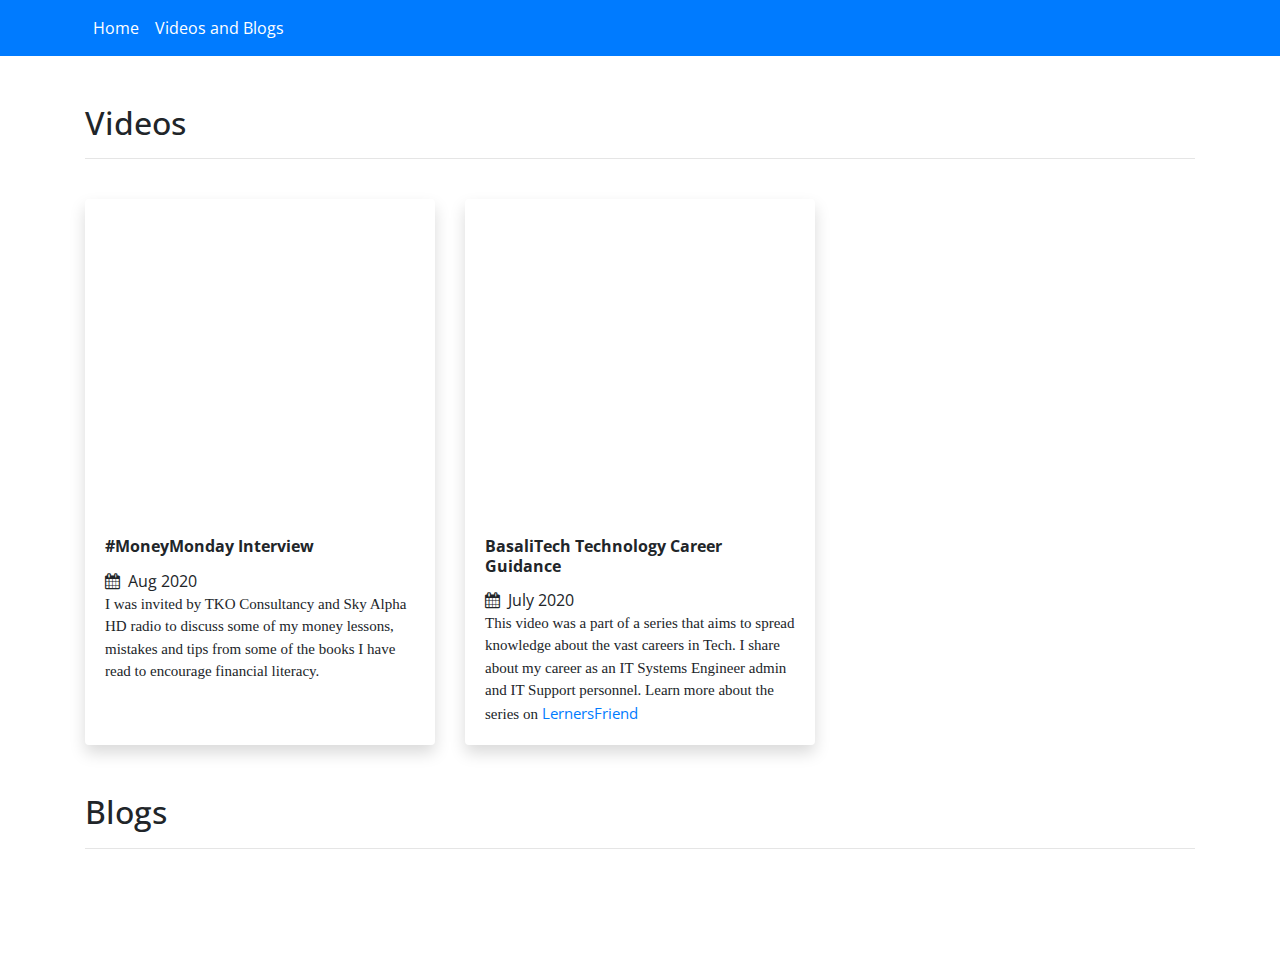
==== blogs.html @ 84850340 "Added the blos file" ====
<!DOCTYPE html>
<html lang="en" style="scroll-behavior: smooth;">
	<head>
		<title>Setsoto Hlohlomi</title>
		<meta charset="utf-8">
		<meta name="viewport" content="width=device-width, initial-scale=1">

		

		<!-- Latest compiled and minified CSS  and Java Script-->

		<link rel="stylesheet" href="https://stackpath.bootstrapcdn.com/bootstrap/4.4.1/css/bootstrap.min.css"
		    integrity="sha384-Vkoo8x4CGsO3+Hhxv8T/Q5PaXtkKtu6ug5TOeNV6gBiFeWPGFN9MuhOf23Q9Ifjh" crossorigin="anonymous">
		<link rel="stylesheet" href="https://cdnjs.cloudflare.com/ajax/libs/font-awesome/4.7.0/css/font-awesome.min.css">

		<script src="https://stackpath.bootstrapcdn.com/bootstrap/4.4.1/js/bootstrap.min.js"
		    integrity="sha384-wfSDF2E50Y2D1uUdj0O3uMBJnjuUD4Ih7YwaYd1iqfktj0Uod8GCExl3Og8ifwB6" crossorigin="anonymous">
		</script>

		<!-- Owl Carousel api -->
		<link rel="stylesheet" href="OwlCarousel2-2.3.4/dist/assets/owl.carousel.min.css">
		<link rel="stylesheet" href="OwlCarousel2-2.3.4/dist/assets/owl.theme.default.min.css">

		<!--Link to google fonts-->
		<link href="https://fonts.googleapis.com/css?family=Open+Sans" rel="stylesheet"> 
		<!-- my custom CSS file -->
		<link rel="stylesheet" href="css/main.css">
		<style>
			p{font-size : 14;
			font-family: 'Calibri';
			}
			.owl-carousel{
				margin-bottom: 40px;
			}
			.owl-nav {
			}
			.owl-dots{
				margin-bottom: 40px;
			}
			.owl-stage {
			    width: auto;
			    height: 28em;
			    padding-bottom: 1em;
			}
			.owl-item {
				height:100%;

			}
			.item {
				height:100%;
			}

			.card
			{

			}

		</style>

		

	</head>
	<body >
		<nav class="navbar sticky-top  navbar-expand-lg navbar-dark bg-primary">
		    <div class="container text-dark">
		        <button class="navbar-toggler" type="button" data-toggle="collapse" data-target="#myNavbar"
		            aria-controls="myNavbar" aria-expanded="false" aria-label="Toggle navigation">
		            <span class="navbar-toggler-icon"></span>
		        </button>

		        <div class="collapse navbar-collapse" id="myNavbar">
		            <ul style="font-size: 16px;" class="nav navbar-nav">
	                    <li class="nav-item">
	                        <a class="nav-link active"  href="index.html">Home</a>
	                    </li>
	                    <li class="nav-item">
	                        <a class="nav-link active" href="blogs.html">Videos and Blogs</a>
	                    </li>
	                    
	                    <!--li class="nav-item">		
	                        <a class="nav-link active" href="pages/resume.html">Resume</a>
	                    </li-->

		             </ul>
		        </div>
		    </div>
		</nav>
		<div class="container my-5" id="videos" style="margin-bottom: 5em;">
			<div class="row">
				<div class="col-md-12">	
					<h2 style="word-wrap:break-word">Videos</h2><hr><br>
				</div>	
			</div>
			<div class="row">
				<div class="col-md-4">	
					<div class="card border-0 h-100 shadow">
				          	<div class="card-title">
				            	<iframe width="100%" height="300" src="https://www.youtube.com/embed/huXx4dNtskM" frameborder="0" allow="accelerometer; autoplay; encrypted-media; gyroscope; picture-in-picture" allowfullscreen></iframe>
				        	</div>
				          	<div class="card-body">
				            		<h6 class="card-title"><b>#MoneyMonday Interview</b></h6>
				           		<i class="fa fa-calendar pr-2" ></i>Aug 2020<br>
				            	<p class="card-text">I was invited by TKO Consultancy and Sky Alpha HD radio to discuss some of my money lessons, mistakes and tips from some of the books I have read to encourage financial literacy.
				              	
				            	</p>
				          	</div>
				          	
				        </div>
				</div>
				<div class="col-md-4">	
					<div class="card border-0 h-100 shadow">
				          	<div class="card-title">
				            	<iframe width="100%" height="300" src="https://www.youtube.com/embed/GATgZjZCHew" frameborder="0" allow="accelerometer; autoplay; encrypted-media; gyroscope; picture-in-picture" allowfullscreen></iframe>
				        	</div>
				          	<div class="card-body">
				            		<h6 class="card-title"><b>BasaliTech Technology Career Guidance</b></h6>
				           		<i class="fa fa-calendar pr-2" ></i>July 2020<br>
				            	<p class="card-text">This video was a part of a series that aims to spread knowledge about the vast careers in Tech. I share about my career as an IT Systems Engineer admin and IT Support personnel. Learn more about the series on
				              	<a href="https://learnersfriend.com" target="_blank">LernersFriend</a>
				            		</p>
				          	</div>
				          	
				        </div>
				</div>	

			</div>
		</div>
		<div class="container" id="blogs" style="margin-bottom: 5em;">
			<div class="row">
				<div class="col-md-12">
					
					<h2 style="word-wrap:break-word">Blogs</h2><hr><br>
				</div>	
			</div>
			<div class="row">
				<div class="col-md-12">
					<div id="retainable-rss-embed" 
						data-rss="https://medium.com/feed/@shlohlomi"
						data-maxcols="3" 
						data-layout="grid" 
						data-poststyle="inline" 
						data-readmore="Read the rest" 
						data-buttonclass="btn btn-primary" 
						data-offset="-100">	
					</div>
				</div>
				
			</div>
		</div>

		<!-- Optional JavaScript -->
    	<!-- jQuery first, then Popper.js, then Bootstrap JS -->
		<script src="https://code.jquery.com/jquery-3.5.1.slim.min.js" integrity="sha384-DfXdz2htPH0lsSSs5nCTpuj/zy4C+OGpamoFVy38MVBnE+IbbVYUew+OrCXaRkfj" crossorigin="anonymous"></script>
    	<script src="https://cdn.jsdelivr.net/npm/popper.js@1.16.0/dist/umd/popper.min.js" integrity="sha384-Q6E9RHvbIyZFJoft+2mJbHaEWldlvI9IOYy5n3zV9zzTtmI3UksdQRVvoxMfooAo" crossorigin="anonymous"></script>
    	<script src="https://stackpath.bootstrapcdn.com/bootstrap/4.5.0/js/bootstrap.min.js" integrity="sha384-OgVRvuATP1z7JjHLkuOU7Xw704+h835Lr+6QL9UvYjZE3Ipu6Tp75j7Bh/kR0JKI" crossorigin="anonymous"></script>

    	<!-- Ows carousel scripts -->
		<script src="OwlCarousel2-2.3.4/docs/assets/vendorsjquery.min.js"></script>
		<script src="OwlCarousel2-2.3.4/dist/owl.carousel.min.js"></script>
		<script src="https://www.retainable.app/assets/retainable/rss-embed/retainable-rss-embed.js"></script>

		<script type="text/javascript">

			

		</script>
	</body>

</html>
---- css/main.css ----
*{
	font-family: 'Open Sans', sans-serif;
}
body {
   
}
h1 {
	font-family: 'Open Sans', sans-serif;
}
p {
	font-family: 'Open Sans', sans-serif;
    font-size: 15px;
}

.message-item {
margin-bottom: 25px;
margin-left: 40px;
width: 400px;
position: relative;
}
.message-item .message-inner {
background: #fff;
border: 1px solid #ddd;
border-radius: 3px;
padding: 10px;
position: relative;
}
.message-item .message-inner:before {
border-right: 10px solid #ddd;
border-style: solid;
border-width: 10px;
color: rgba(0,0,0,0);
content: "";
display: block;
height: 0;
position: absolute;
left: -20px;
top: 6px;
width: 0;
}
.message-item .message-inner:after {
border-right: 10px solid #fff;
border-style: solid;
border-width: 10px;
color: rgba(0,0,0,0);
content: "";
display: block;
height: 0;
position: absolute;
left: -18px;
top: 6px;
width: 0;
}
.message-item:before {
background: #fff;
border-radius: 2px;
bottom: -30px;
box-shadow: 0 0 3px rgba(0,0,0,0.2);
content: "";
height: 100%;
left: -30px;
position: absolute;
width: 3px;
}
.message-item:after {
background: #fff;
border: 2px solid #ccc;
border-radius: 50%;
box-shadow: 0 0 5px rgba(0,0,0,0.1);
content: "";
height: 15px;
left: -36px;
position: absolute;
top: 10px;
width: 15px;
}
.clearfix:before, .clearfix:after {
content: " ";
display: table;
}
.message-item .message-head {
border-bottom: 1px solid #eee;
margin-bottom: 8px;
padding-bottom: 8px;
}
.message-item .message-head .avatar {
margin-right: 20px;
}
.message-item .message-head .user-detail {
overflow: hidden;
}
.message-item .message-head .user-detail h5 {
font-size: 16px;
font-weight: bold;
margin: 0;
}
.message-item .message-head .post-meta {
float: left;
padding: 0 5px 0 0;
}
.message-item .message-head .post-meta >div {
color: #333;
font-weight: bold;
text-align: right;
}
.post-meta > div {
color: #777;
font-size: 12px;
line-height: 22px;
}
.message-item .message-head .post-meta >div {
color: #333;
font-weight: bold;
text-align: right;
}
.post-meta > div {
color: #777;
font-size: 12px;
line-height: 22px;
}
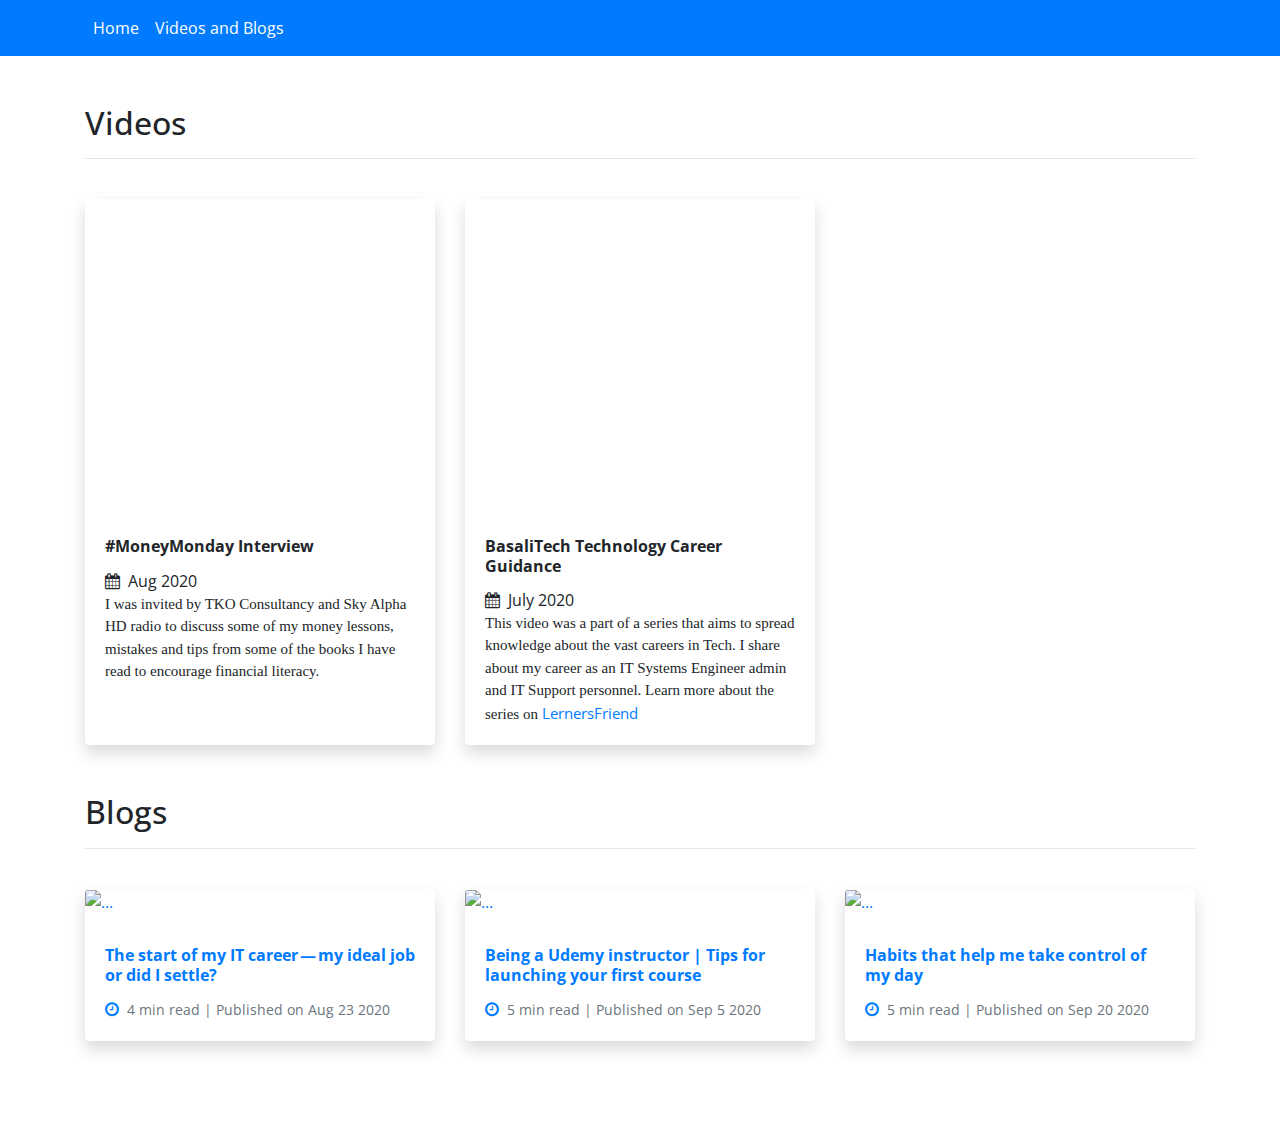
==== commit 9986c284: "Added blogs" ====
--- a/blogs.html
+++ b/blogs.html
@@ -132,7 +132,7 @@
 					<h2 style="word-wrap:break-word">Blogs</h2><hr><br>
 				</div>	
 			</div>
-			<div class="row">
+			<!--div class="row">
 				<div class="col-md-12">
 					<div id="retainable-rss-embed" 
 						data-rss="https://medium.com/feed/@shlohlomi"
@@ -145,6 +145,54 @@
 					</div>
 				</div>
 				
+			</div-->
+			<div class="row">
+				<div class="col-md-4">
+					<a href="https://medium.com/@shlohlomi/the-start-of-my-it-career-my-ideal-job-or-did-i-settle-a5a3d366b0c5?source=friends_link&sk=661e898fddcdcc94c863febc242cbd21" target="_blank">
+						<div class="card border-0 h-100 shadow">
+				          	<div class="card-title">
+				            	<img id="himg" style="height: 200px" src="images/question-63916_1920.jpg" class="card-img-top" alt="...">
+				        	</div>
+				          	<div class="card-body">
+				            	<h6 class="card-title"><b>The start of my IT career — my ideal job or did I settle?</b></h6>
+				           		<i class="fa fa-clock-o pr-2" ></i><text class="text-muted" style="font-size: 14px" >4 min read | Published on Aug 23 2020</text><br>
+				     
+				          	</div>
+				          	
+				        </div>
+				    </a>
+				</div>
+				<div class="col-md-4">
+					<a href="https://medium.com/@shlohlomi/being-a-udemy-instructor-tips-for-launching-your-first-course-1c0af326e559?source=friends_link&sk=5548d3409cc4dc4f9cbbbe2ee43dc599" target="_blank">
+						<div class="card border-0 h-100 shadow">
+				          	<div class="card-title">
+				            	<img id="himg" style="height: 200px" src="images/macbook-926335_1920.jpg" class="card-img-top" alt="...">
+				        	</div>
+				          	<div class="card-body">
+				            	<h6 class="card-title"><b>Being a Udemy instructor | Tips for launching your first course</b></h6>
+				           		<i class="fa fa-clock-o pr-2" ></i><text class="text-muted" style="font-size: 14px" >5 min read | Published on Sep 5 2020</text><br>
+				     
+				          	</div>
+				          	
+				        </div>
+				    </a>
+				</div>
+				<div class="col-md-4">
+					<a href="https://medium.com/@shlohlomi/habits-that-help-me-take-control-of-my-day-7b049058378b?source=friends_link&sk=bcc364621ba0131c6b1b7e8b23a0b7aa" target="_blank">
+						<div class="card border-0 h-100 shadow">
+				          	<div class="card-title">
+				            	<img id="himg" style="height: 200px" src="images/todolist.jpg" class="card-img-top" alt="...">
+				        	</div>
+				          	<div class="card-body">
+				          		
+				            	<h6 class="card-title"><b>Habits that help me take control of my day</b></h6>
+				           		<i class="fa fa-clock-o pr-2" ></i><text class="text-muted" style="font-size: 14px" >5 min read | Published on Sep 20 2020</text><br>
+				     			
+				          	</div>
+				          	
+				        </div>
+				    </a>
+				</div>
 			</div>
 		</div>
 
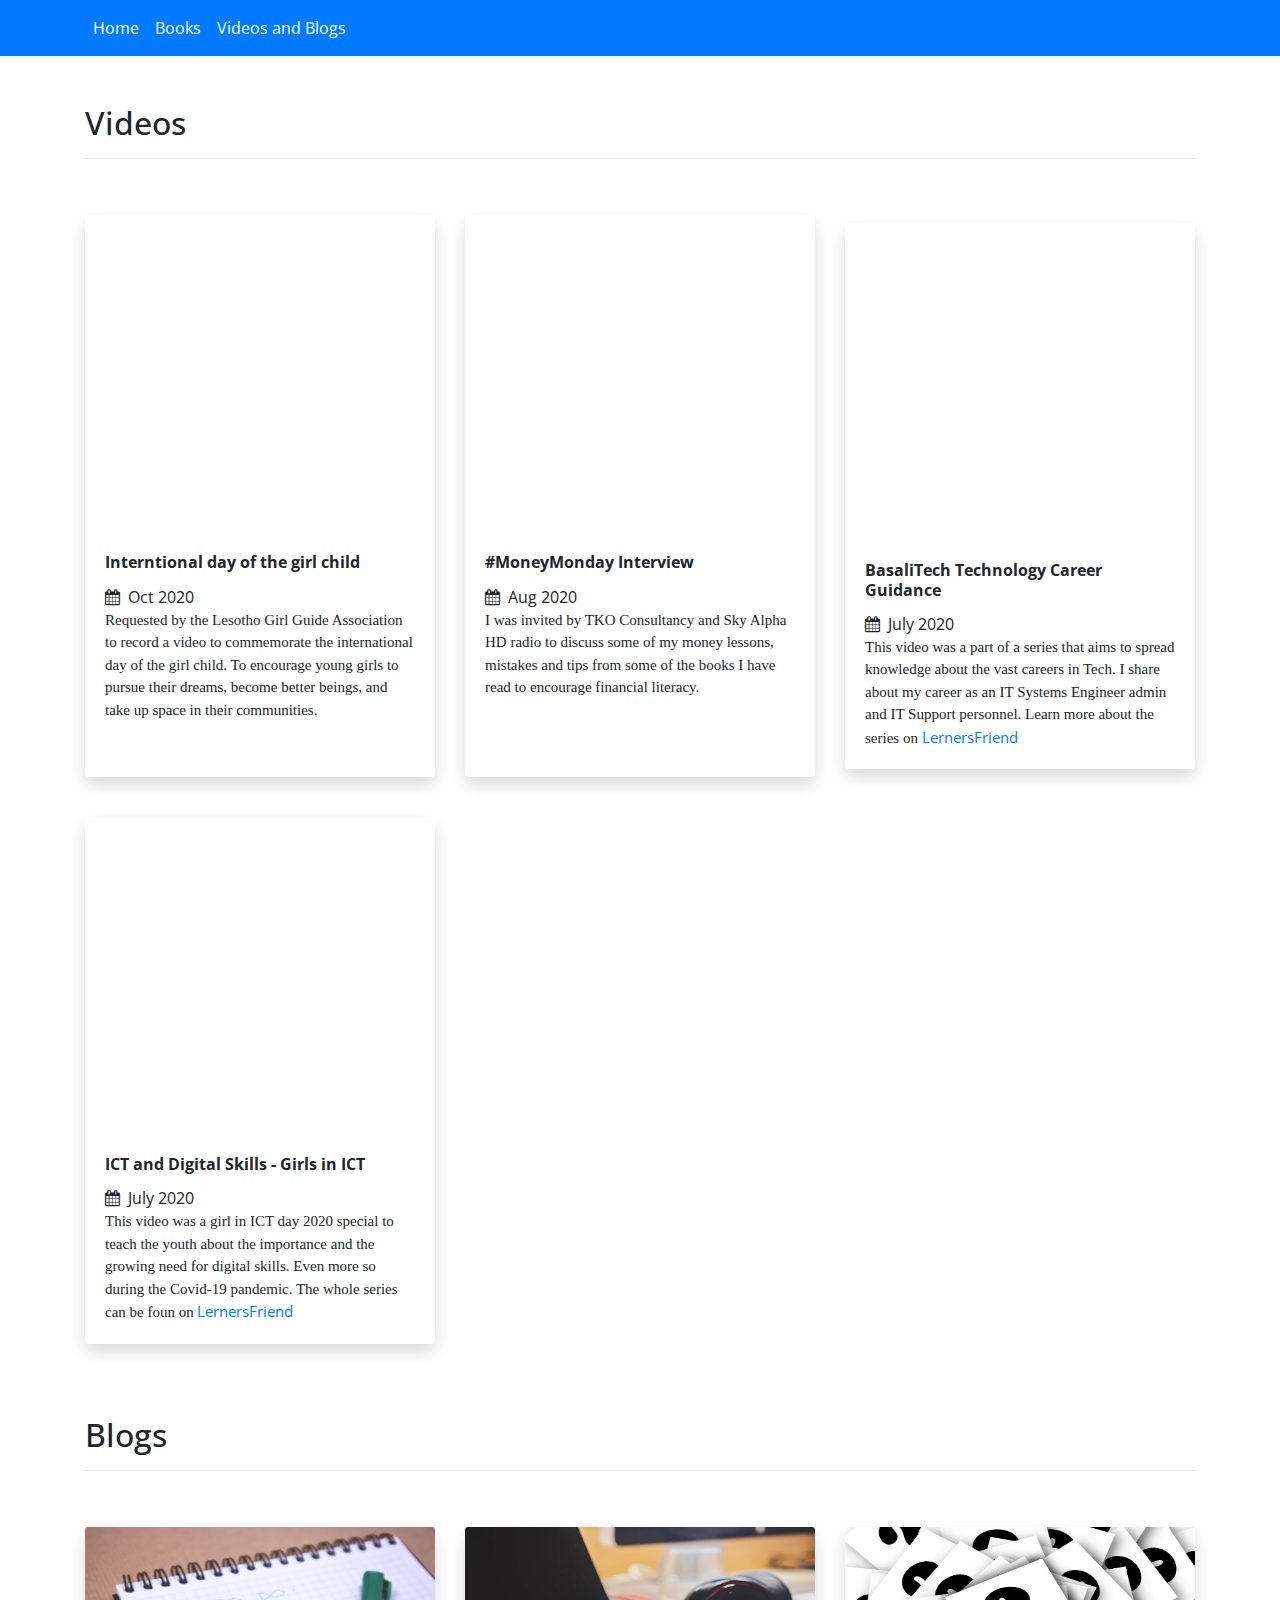
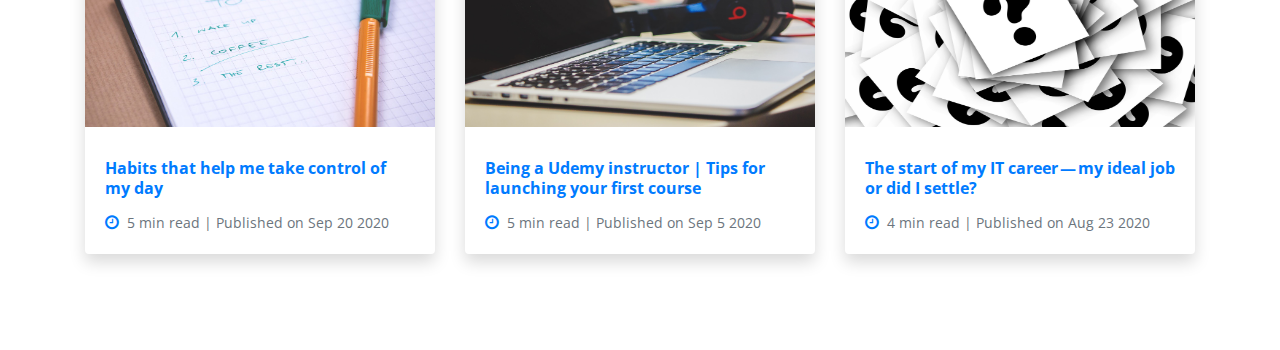
==== commit 81438017: "Updates index and blogs, added books" ====
--- a/blogs.html
+++ b/blogs.html
@@ -74,6 +74,9 @@
 	                        <a class="nav-link active"  href="index.html">Home</a>
 	                    </li>
 	                    <li class="nav-item">
+	                        <a class="nav-link active" href="books.html">Books</a>
+	                    </li>
+	                    <li class="nav-item">
 	                        <a class="nav-link active" href="blogs.html">Videos and Blogs</a>
 	                    </li>
 	                    
@@ -91,8 +94,24 @@
 					<h2 style="word-wrap:break-word">Videos</h2><hr><br>
 				</div>	
 			</div>
-			<div class="row">
-				<div class="col-md-4">	
+			
+			<div class="row">
+				<div class="col-md-4 py-3">	
+					<div class="card border-0 h-100 shadow">
+				          	<div class="card-title">
+				            	<iframe width="100%" height="300" src="https://www.youtube.com/embed/Z8ZpvvePrUA" frameborder="0" allow="accelerometer; autoplay; clipboard-write; encrypted-media; gyroscope; picture-in-picture" allowfullscreen></iframe>
+				        	</div>
+				          	<div class="card-body">
+				            		<h6 class="card-title"><b>Interntional day of the girl child</b></h6>
+				           		<i class="fa fa-calendar pr-2" ></i>Oct 2020<br>
+				            	<p class="card-text">Requested by the Lesotho Girl Guide Association to record a video to commemorate the international day of the girl child. To encourage young girls to pursue their dreams, become better beings, and take up space in their communities.
+				              	
+				            	</p>
+				          	</div>
+				          	
+				        </div>
+				</div>
+				<div class="col-md-4 py-3">	
 					<div class="card border-0 h-100 shadow">
 				          	<div class="card-title">
 				            	<iframe width="100%" height="300" src="https://www.youtube.com/embed/huXx4dNtskM" frameborder="0" allow="accelerometer; autoplay; encrypted-media; gyroscope; picture-in-picture" allowfullscreen></iframe>
@@ -107,7 +126,7 @@
 				          	
 				        </div>
 				</div>
-				<div class="col-md-4">	
+				<div class="col-md-4 py-4">	
 					<div class="card border-0 h-100 shadow">
 				          	<div class="card-title">
 				            	<iframe width="100%" height="300" src="https://www.youtube.com/embed/GATgZjZCHew" frameborder="0" allow="accelerometer; autoplay; encrypted-media; gyroscope; picture-in-picture" allowfullscreen></iframe>
@@ -122,6 +141,22 @@
 				          	
 				        </div>
 				</div>	
+				<div class="col-md-4 py-4">	
+					<div class="card border-0 h-100 shadow">
+			          	<div class="card-title">
+			            	<iframe width="100%" height="300" src="https://www.youtube.com/embed/0KkTghE9dyU" frameborder="0" allow="accelerometer; autoplay; clipboard-write; encrypted-media; gyroscope; picture-in-picture" allowfullscreen></iframe>
+			        	</div>
+			          	<div class="card-body">
+			            		<h6 class="card-title"><b>ICT and Digital Skills - Girls in ICT</b></h6>
+			           		<i class="fa fa-calendar pr-2" ></i>July 2020<br>
+			            	<p class="card-text">This video was a girl in ICT day 2020 special to teach the youth about the importance and the growing need for digital skills. Even more so during the Covid-19 pandemic. The whole series can be foun on
+			              	<a href="https://learnersfriend.com" target="_blank">LernersFriend</a>
+			            		</p>
+			          	</div>
+			          	
+			        </div>
+				</div>
+				
 
 			</div>
 		</div>
@@ -147,37 +182,7 @@
 				
 			</div-->
 			<div class="row">
-				<div class="col-md-4">
-					<a href="https://medium.com/@shlohlomi/the-start-of-my-it-career-my-ideal-job-or-did-i-settle-a5a3d366b0c5?source=friends_link&sk=661e898fddcdcc94c863febc242cbd21" target="_blank">
-						<div class="card border-0 h-100 shadow">
-				          	<div class="card-title">
-				            	<img id="himg" style="height: 200px" src="images/question-63916_1920.jpg" class="card-img-top" alt="...">
-				        	</div>
-				          	<div class="card-body">
-				            	<h6 class="card-title"><b>The start of my IT career — my ideal job or did I settle?</b></h6>
-				           		<i class="fa fa-clock-o pr-2" ></i><text class="text-muted" style="font-size: 14px" >4 min read | Published on Aug 23 2020</text><br>
-				     
-				          	</div>
-				          	
-				        </div>
-				    </a>
-				</div>
-				<div class="col-md-4">
-					<a href="https://medium.com/@shlohlomi/being-a-udemy-instructor-tips-for-launching-your-first-course-1c0af326e559?source=friends_link&sk=5548d3409cc4dc4f9cbbbe2ee43dc599" target="_blank">
-						<div class="card border-0 h-100 shadow">
-				          	<div class="card-title">
-				            	<img id="himg" style="height: 200px" src="images/macbook-926335_1920.jpg" class="card-img-top" alt="...">
-				        	</div>
-				          	<div class="card-body">
-				            	<h6 class="card-title"><b>Being a Udemy instructor | Tips for launching your first course</b></h6>
-				           		<i class="fa fa-clock-o pr-2" ></i><text class="text-muted" style="font-size: 14px" >5 min read | Published on Sep 5 2020</text><br>
-				     
-				          	</div>
-				          	
-				        </div>
-				    </a>
-				</div>
-				<div class="col-md-4">
+				<div class="col-md-4 py-3">
 					<a href="https://medium.com/@shlohlomi/habits-that-help-me-take-control-of-my-day-7b049058378b?source=friends_link&sk=bcc364621ba0131c6b1b7e8b23a0b7aa" target="_blank">
 						<div class="card border-0 h-100 shadow">
 				          	<div class="card-title">
@@ -188,6 +193,37 @@
 				            	<h6 class="card-title"><b>Habits that help me take control of my day</b></h6>
 				           		<i class="fa fa-clock-o pr-2" ></i><text class="text-muted" style="font-size: 14px" >5 min read | Published on Sep 20 2020</text><br>
 				     			
+				          	</div>
+				          	
+				        </div>
+				    </a>
+				</div>
+				
+				<div class="col-md-4 py-3">
+					<a href="https://medium.com/@shlohlomi/being-a-udemy-instructor-tips-for-launching-your-first-course-1c0af326e559?source=friends_link&sk=5548d3409cc4dc4f9cbbbe2ee43dc599" target="_blank">
+						<div class="card border-0 h-100 shadow">
+				          	<div class="card-title">
+				            	<img id="himg" style="height: 200px" src="images/macbook-926335_1920.jpg" class="card-img-top" alt="...">
+				        	</div>
+				          	<div class="card-body">
+				            	<h6 class="card-title"><b>Being a Udemy instructor | Tips for launching your first course</b></h6>
+				           		<i class="fa fa-clock-o pr-2" ></i><text class="text-muted" style="font-size: 14px" >5 min read | Published on Sep 5 2020</text><br>
+				     
+				          	</div>
+				          	
+				        </div>
+				    </a>
+				</div>
+				<div class="col-md-4 py-3">
+					<a href="https://medium.com/@shlohlomi/the-start-of-my-it-career-my-ideal-job-or-did-i-settle-a5a3d366b0c5?source=friends_link&sk=661e898fddcdcc94c863febc242cbd21" target="_blank">
+						<div class="card border-0 h-100 shadow">
+				          	<div class="card-title">
+				            	<img id="himg" style="height: 200px" src="images/question-63916_1920.jpg" class="card-img-top" alt="...">
+				        	</div>
+				          	<div class="card-body">
+				            	<h6 class="card-title"><b>The start of my IT career — my ideal job or did I settle?</b></h6>
+				           		<i class="fa fa-clock-o pr-2" ></i><text class="text-muted" style="font-size: 14px" >4 min read | Published on Aug 23 2020</text><br>
+				     
 				          	</div>
 				          	
 				        </div>
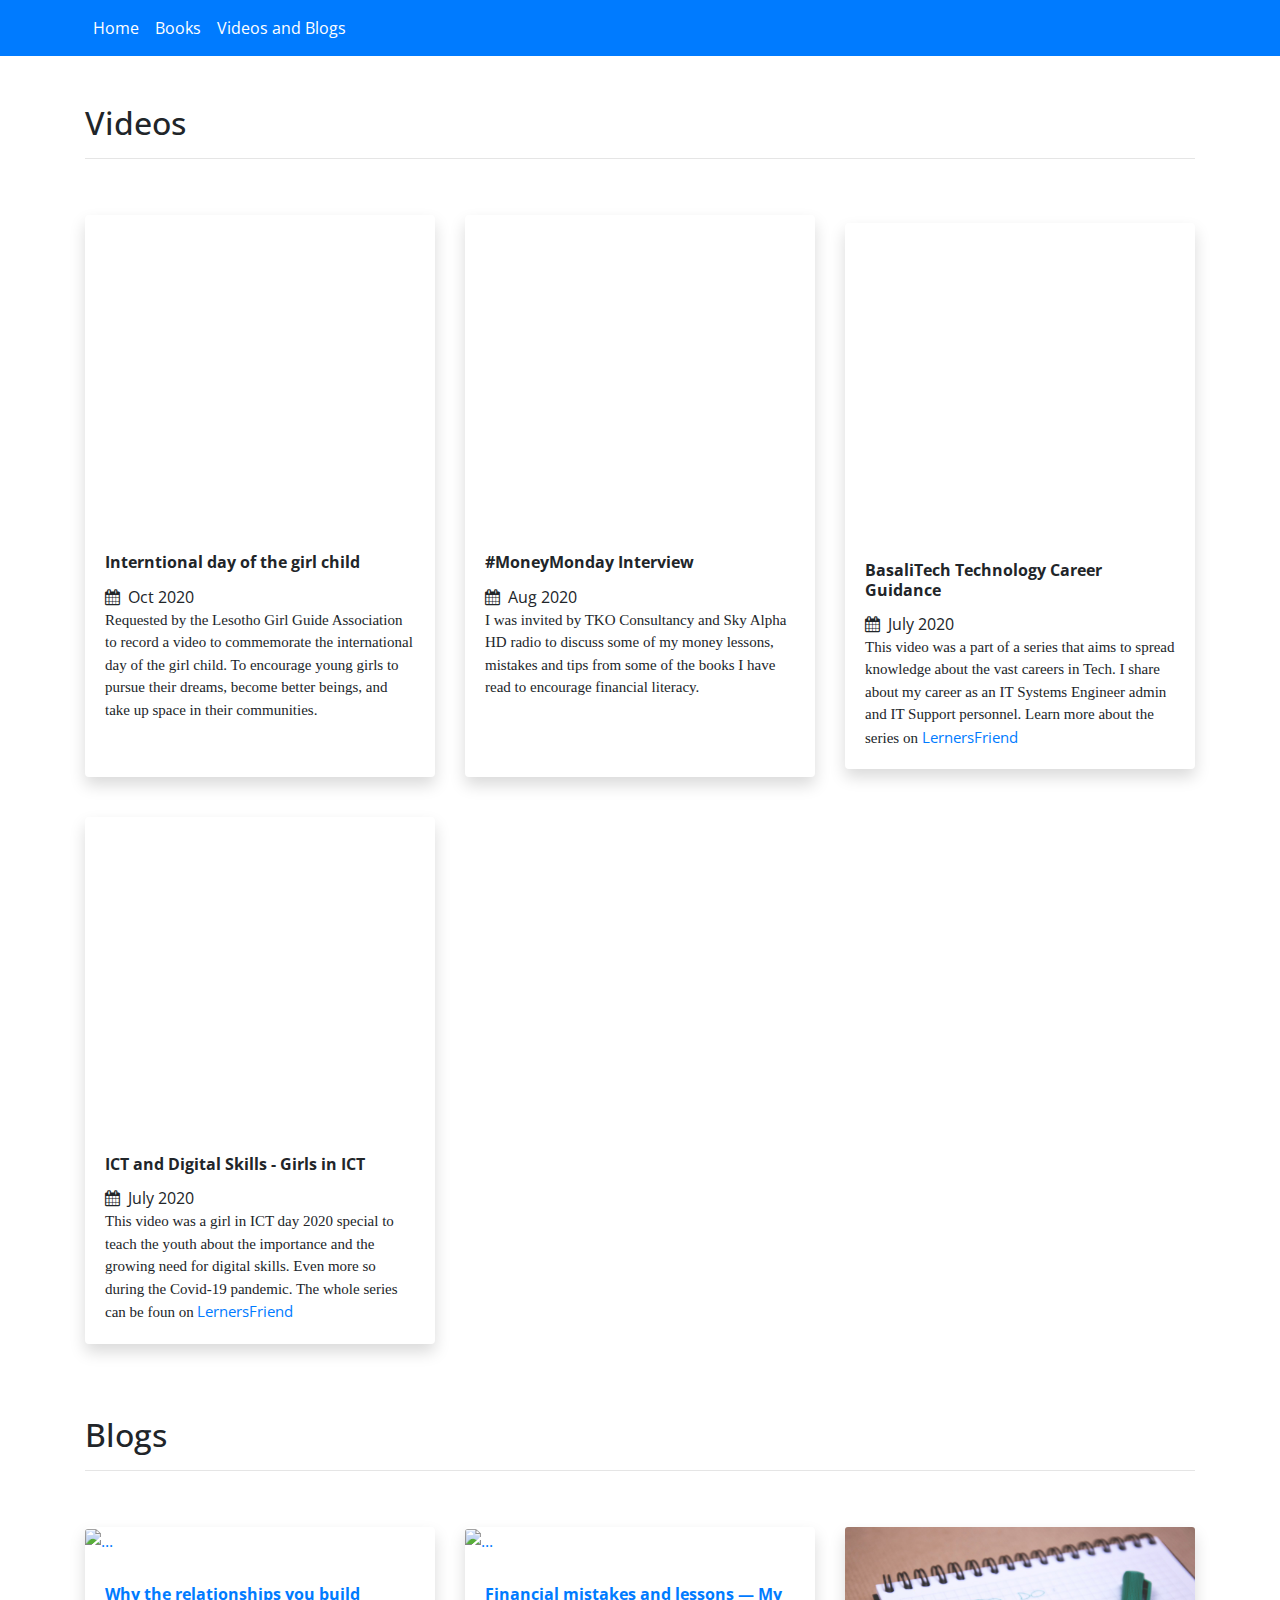
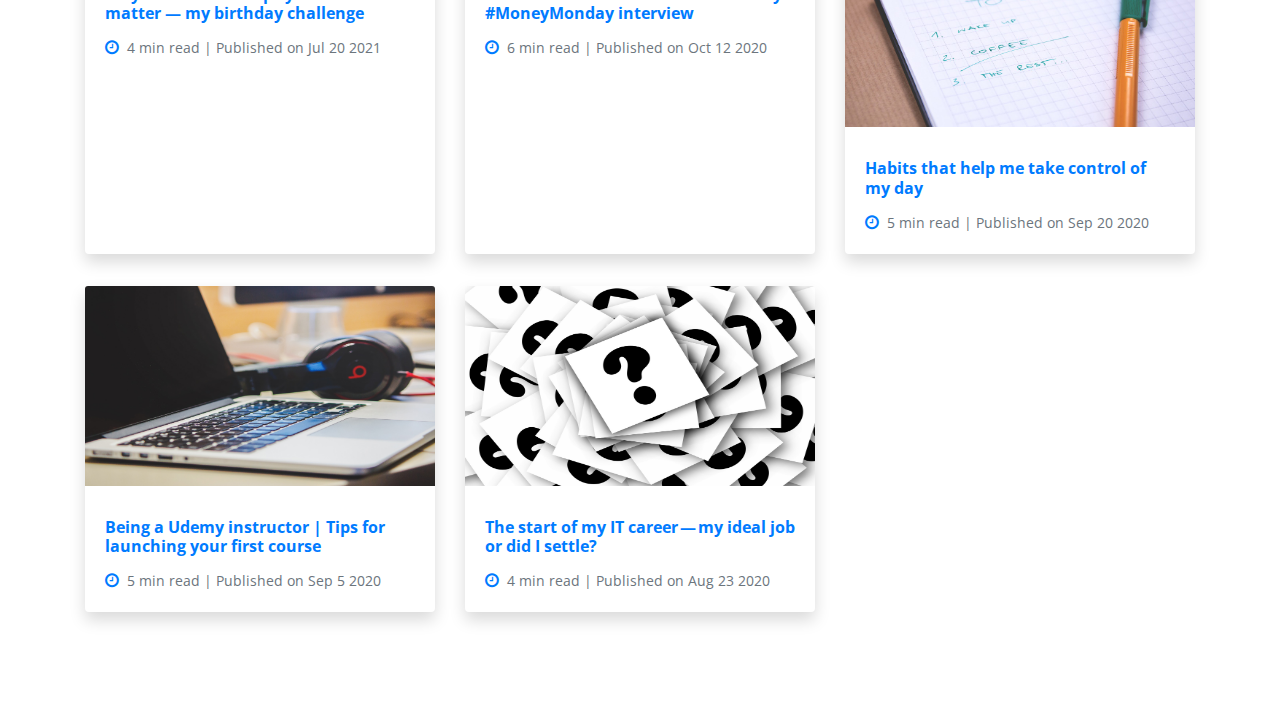
==== commit ec794a96: "Updated Index, Books and Blogs" ====
--- a/blogs.html
+++ b/blogs.html
@@ -182,6 +182,41 @@
 				
 			</div-->
 			<div class="row">
+
+				<div class="col-md-4 py-3">
+					<a href="https://medium.com/@shlohlomi/habits-that-help-me-take-control-of-my-day-7b049058378b?source=friends_link&sk=bcc364621ba0131c6b1b7e8b23a0b7aa" target="_blank">
+						<div class="card border-0 h-100 shadow">
+				          	<div class="card-title">
+				            	<img id="himg" style="height: 200px" src="images/coach.jpg" class="card-img-top" alt="...">
+				        	</div>
+				          	<div class="card-body">
+				          		
+				            	<h6 class="card-title"><b>Why the relationships you build matter — my birthday challenge</b></h6>
+				           		<i class="fa fa-clock-o pr-2" ></i><text class="text-muted" style="font-size: 14px" >4 min read | Published on Jul 20 2021</text><br>
+				     			
+				          	</div>
+				          	
+				        </div>
+				    </a>
+				</div>
+
+				<div class="col-md-4 py-3">
+					<a href="https://medium.com/@shlohlomi/habits-that-help-me-take-control-of-my-day-7b049058378b?source=friends_link&sk=bcc364621ba0131c6b1b7e8b23a0b7aa" target="_blank">
+						<div class="card border-0 h-100 shadow">
+				          	<div class="card-title">
+				            	<img id="himg" style="height: 200px" src="images/financials.jpeg" class="card-img-top" alt="...">
+				        	</div>
+				          	<div class="card-body">
+				          		
+				            	<h6 class="card-title"><b>Financial mistakes and lessons — My #MoneyMonday interview</b></h6>
+				           		<i class="fa fa-clock-o pr-2" ></i><text class="text-muted" style="font-size: 14px" >6 min read | Published on Oct 12 2020</text><br>
+				     			
+				          	</div>
+				          	
+				        </div>
+				    </a>
+				</div>
+
 				<div class="col-md-4 py-3">
 					<a href="https://medium.com/@shlohlomi/habits-that-help-me-take-control-of-my-day-7b049058378b?source=friends_link&sk=bcc364621ba0131c6b1b7e8b23a0b7aa" target="_blank">
 						<div class="card border-0 h-100 shadow">
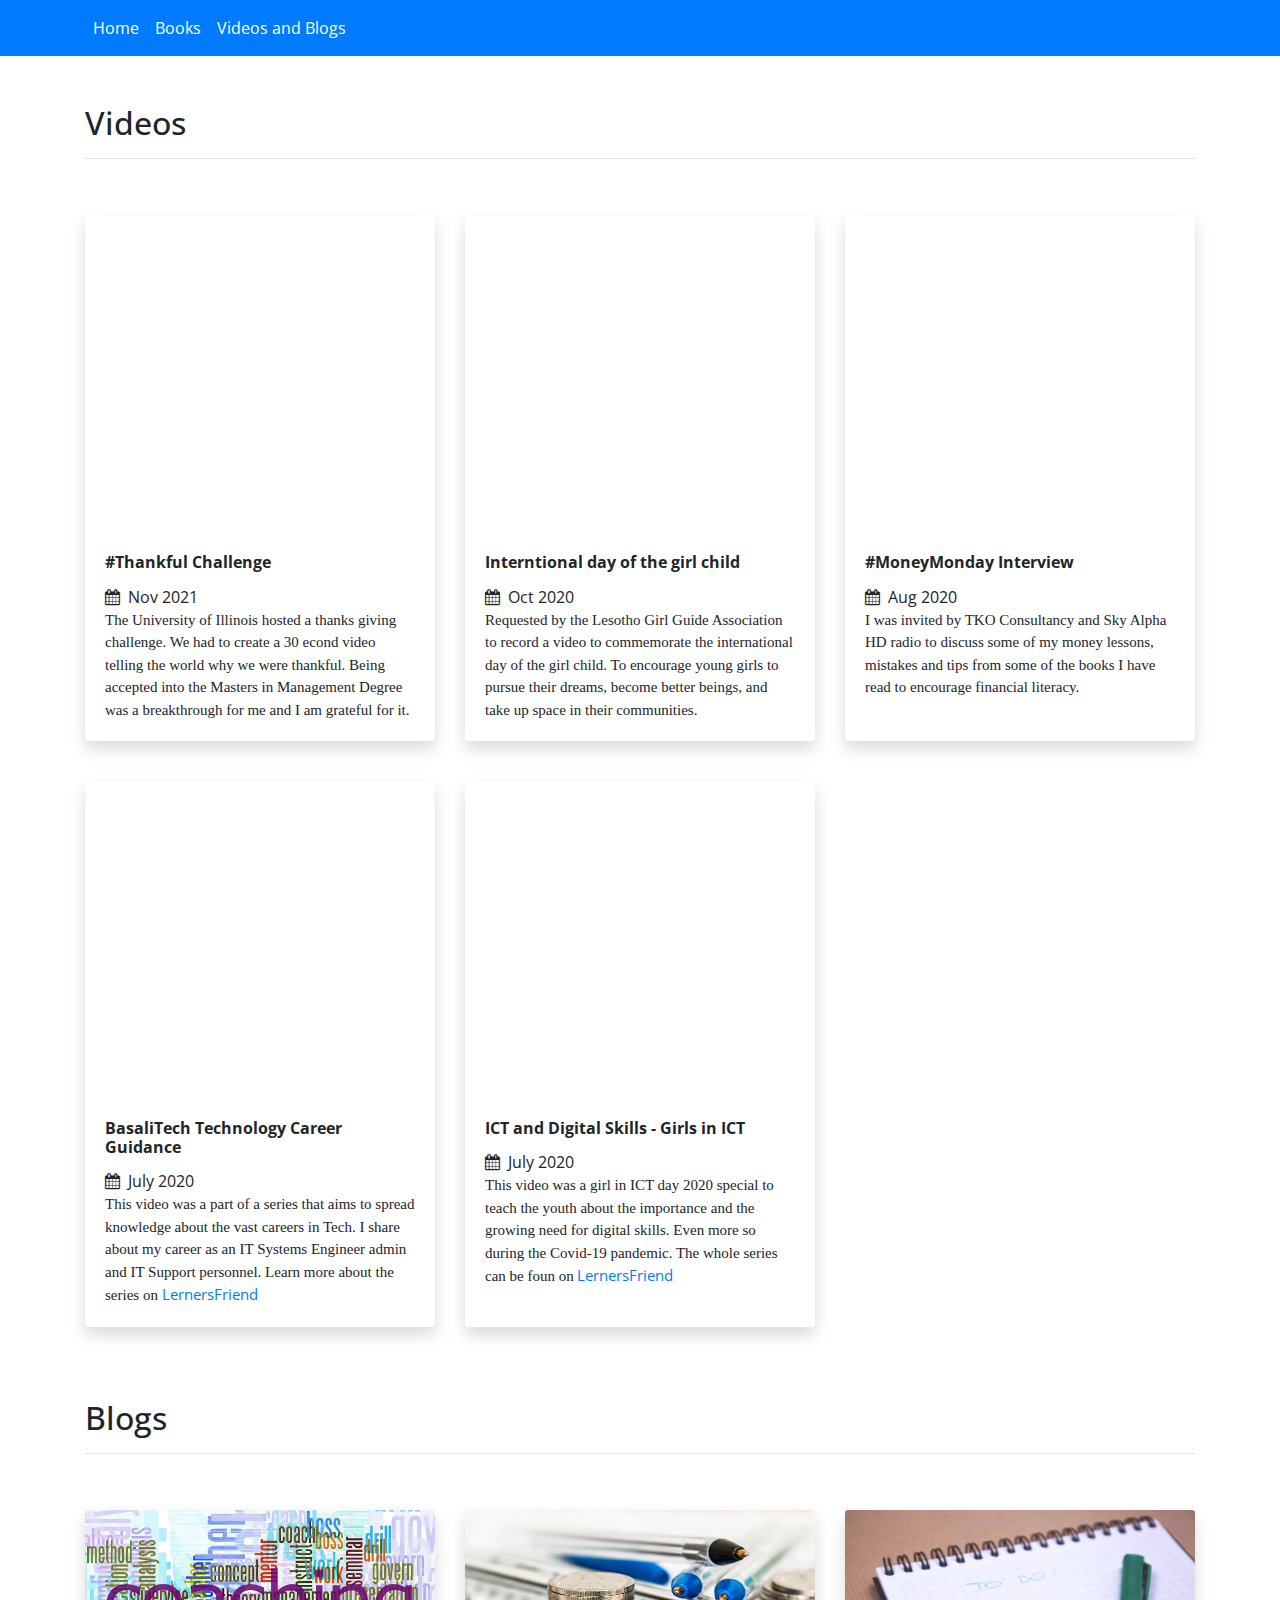
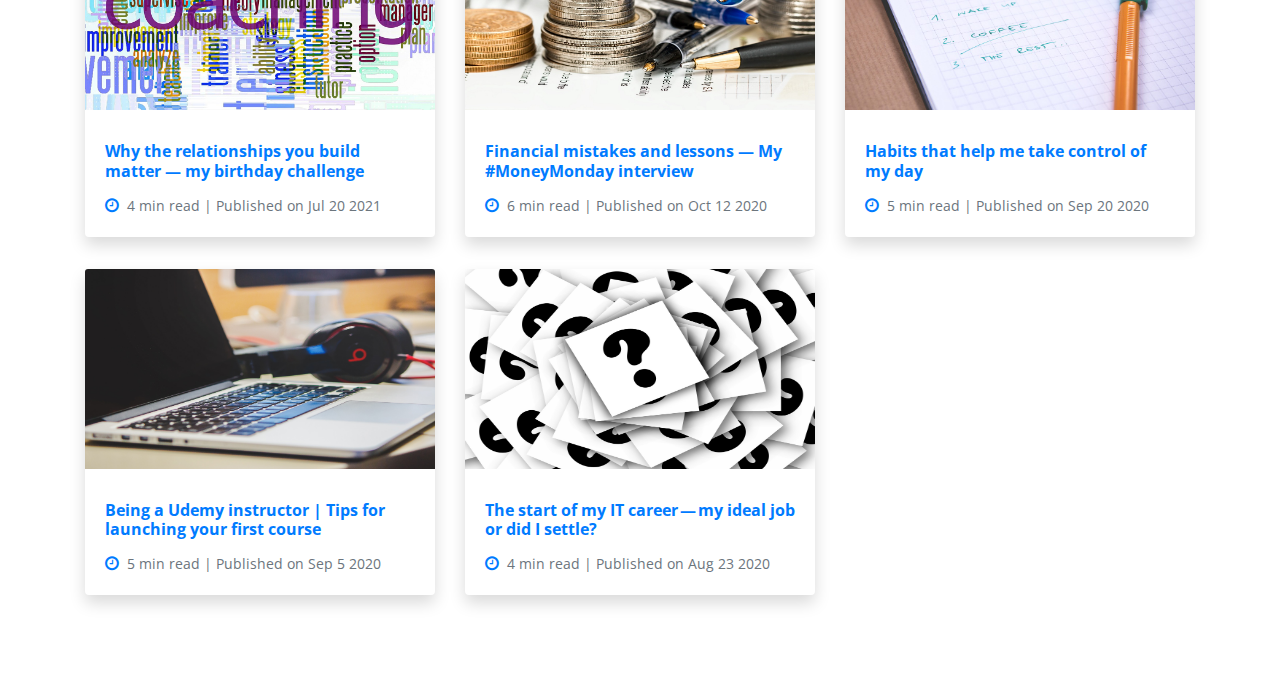
==== commit 18ad7a8b: "Added thanks giving video" ====
--- a/blogs.html
+++ b/blogs.html
@@ -96,6 +96,21 @@
 			</div>
 			
 			<div class="row">
+				<div class="col-md-4 py-3">	
+					<div class="card border-0 h-100 shadow">
+				          	<div class="card-title">
+				            	<iframe width="100%" height="300" src="https://youtu.be/to8hLbMDNlE" frameborder="0" allow="accelerometer; autoplay; clipboard-write; encrypted-media; gyroscope; picture-in-picture" allowfullscreen></iframe>
+				        	</div>
+				          	<div class="card-body">
+				            		<h6 class="card-title"><b>#Thankful Challenge</b></h6>
+				           		<i class="fa fa-calendar pr-2" ></i>Nov 2021<br>
+				            	<p class="card-text">The University of Illinois hosted a thanks giving challenge. We had to create a 30 econd video telling the world why we were thankful. Being accepted into the Masters in Management Degree was a breakthrough for me and I am grateful for it.
+				              	
+				            	</p>
+				          	</div>
+				          	
+				        </div>
+				</div>
 				<div class="col-md-4 py-3">	
 					<div class="card border-0 h-100 shadow">
 				          	<div class="card-title">
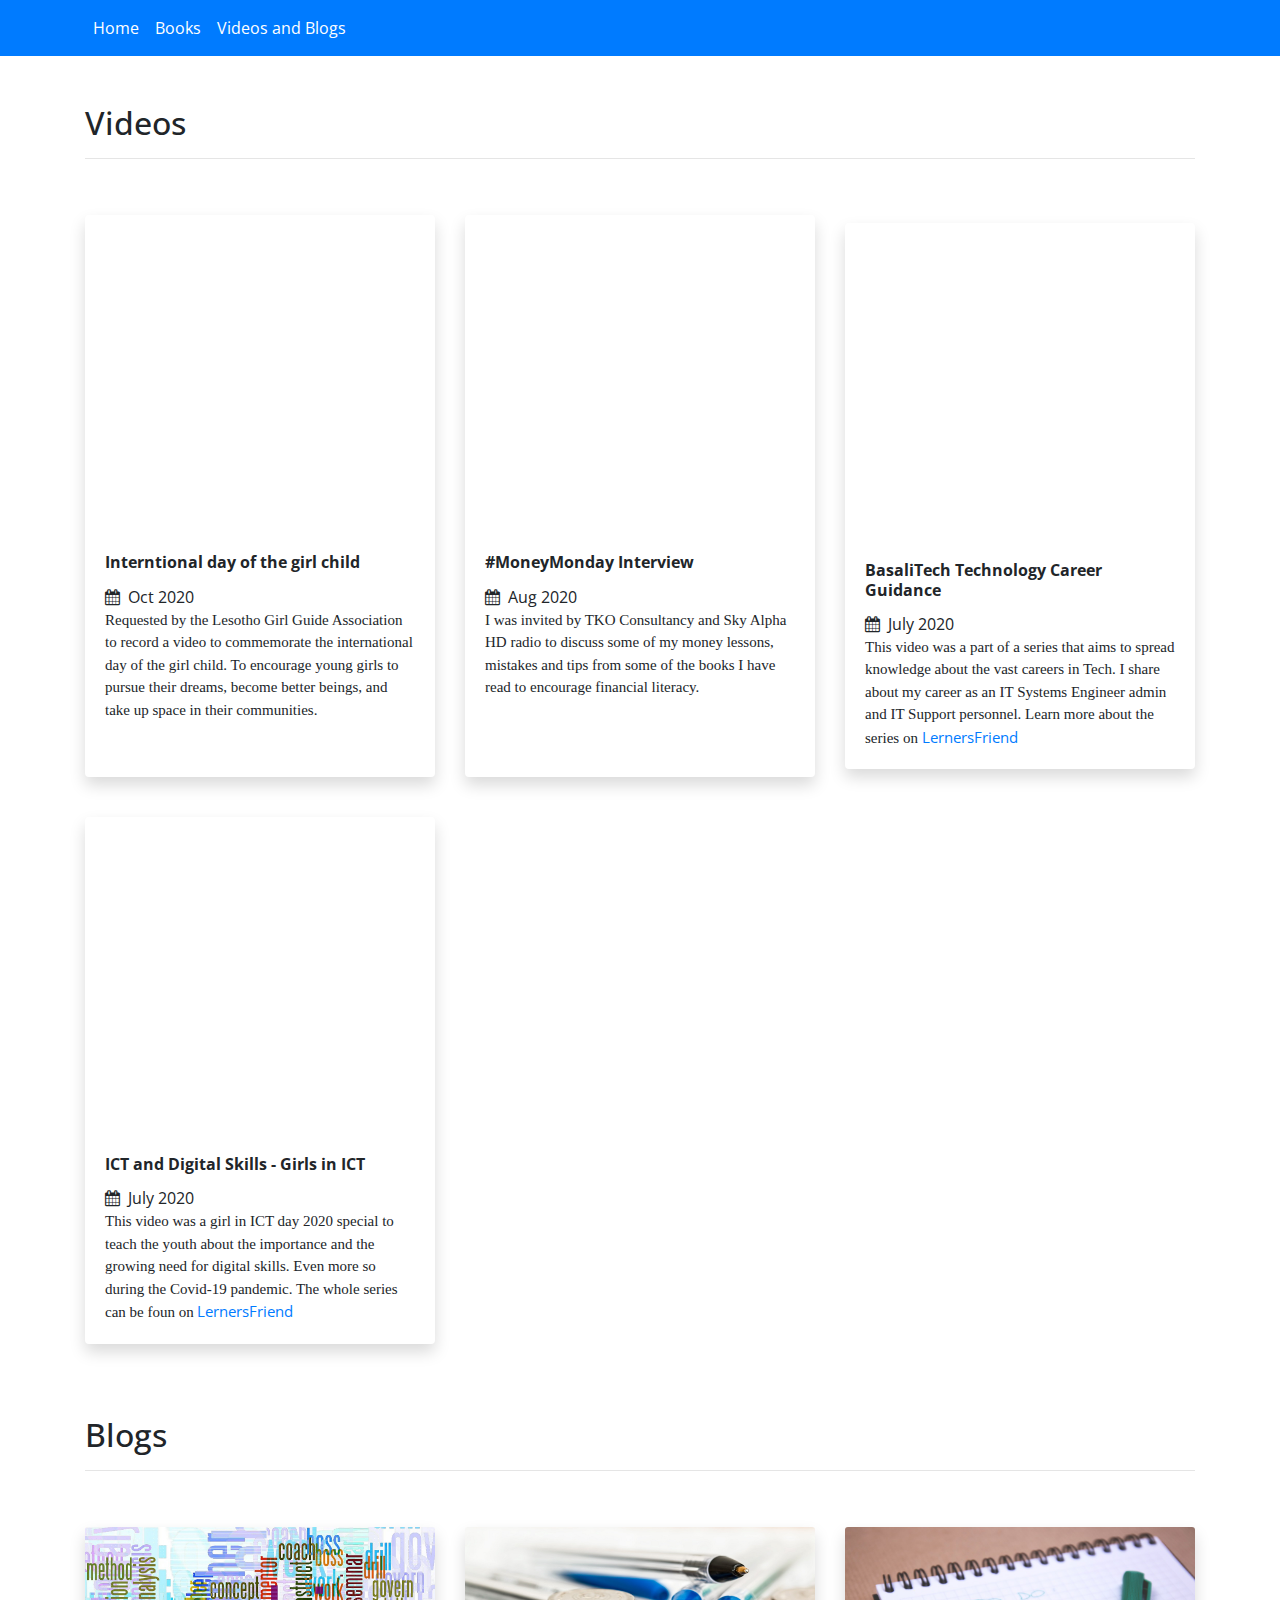
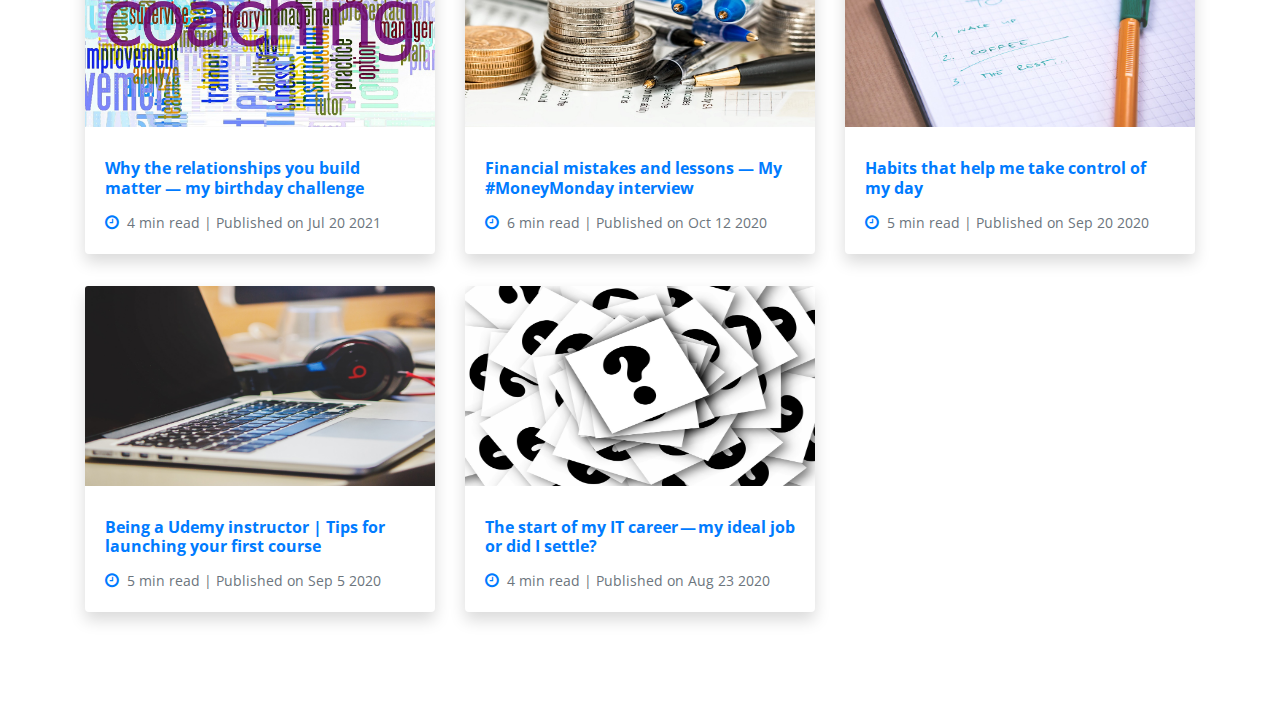
==== commit f6773da0: "Removed thankful video, security issue" ====
--- a/blogs.html
+++ b/blogs.html
@@ -96,10 +96,10 @@
 			</div>
 			
 			<div class="row">
-				<div class="col-md-4 py-3">	
-					<div class="card border-0 h-100 shadow">
-				          	<div class="card-title">
-				            	<iframe width="100%" height="300" src="https://youtu.be/to8hLbMDNlE" frameborder="0" allow="accelerometer; autoplay; clipboard-write; encrypted-media; gyroscope; picture-in-picture" allowfullscreen></iframe>
+				<!--div class="col-md-4 py-3">	
+					<div class="card border-0 h-100 shadow">
+				          	<div class="card-title">
+				            	<iframe width="100%" height="300" src="https://youtube.com/embed/to8hLbMDNlE" frameborder="0" allow="accelerometer; autoplay; clipboard-write; encrypted-media; gyroscope; picture-in-picture" allowfullscreen></iframe>
 				        	</div>
 				          	<div class="card-body">
 				            		<h6 class="card-title"><b>#Thankful Challenge</b></h6>
@@ -110,7 +110,7 @@
 				          	</div>
 				          	
 				        </div>
-				</div>
+				</div-->
 				<div class="col-md-4 py-3">	
 					<div class="card border-0 h-100 shadow">
 				          	<div class="card-title">
